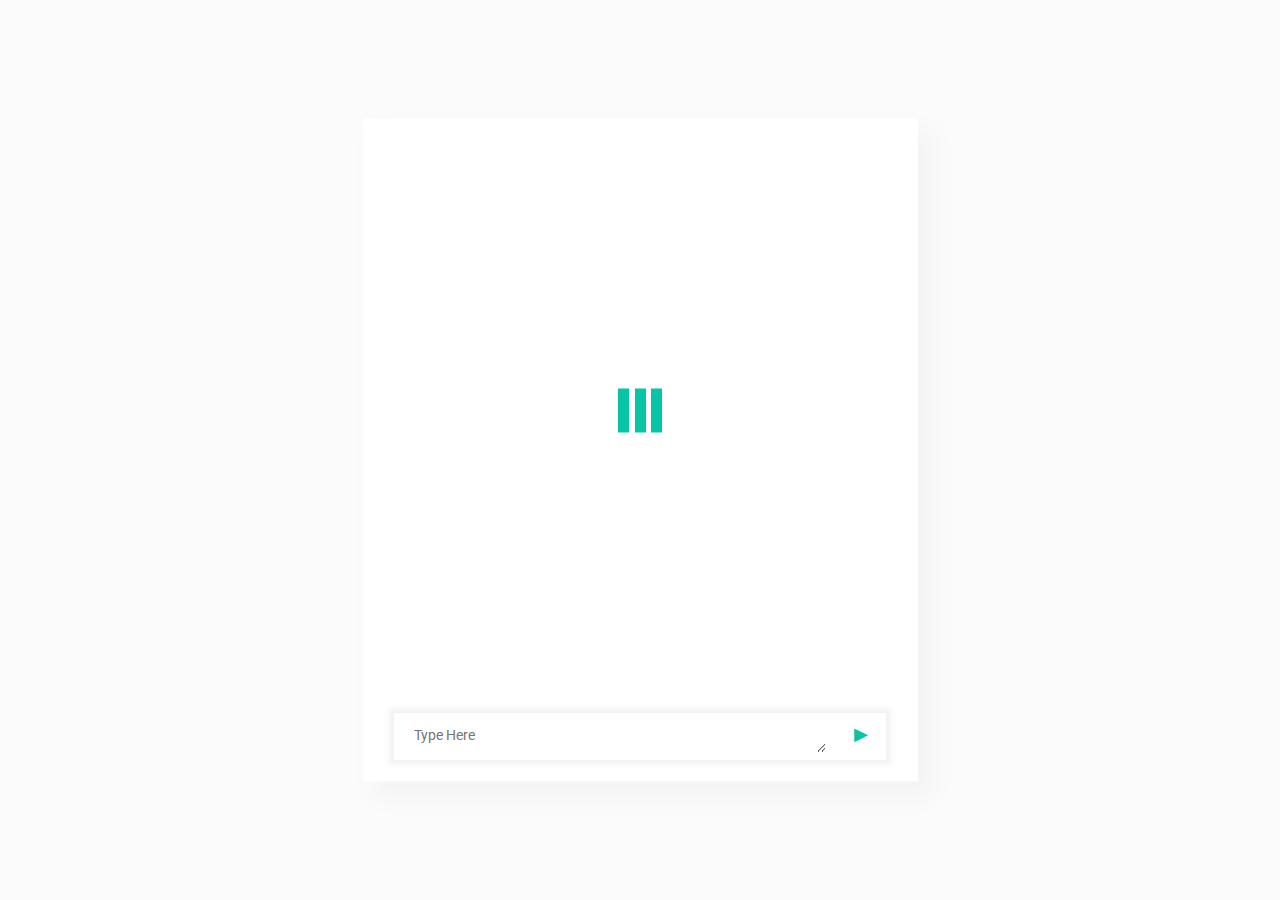
==== chatBot.html @ ba09a5f7 "Added chat box skeletal functions and updated home page to be more welcoming / remove old chat funct" ====
<!DOCTYPE html>
<html lang="en">
<head>
	<title>convForm - example</title>
	<meta charset="UTF-8">
	<meta name="viewport" content="width=device-width, initial-scale=1, maximum-scale=1, minimum-scale=1">
	<link href="https://fonts.googleapis.com/css?family=Roboto" rel="stylesheet">
	<link rel="stylesheet" type="text/css" href="dist/jquery.convform.css">
	<link rel="stylesheet" href="https://maxcdn.bootstrapcdn.com/bootstrap/3.3.7/css/bootstrap.min.css" integrity="sha384-BVYiiSIFeK1dGmJRAkycuHAHRg32OmUcww7on3RYdg4Va+PmSTsz/K68vbdEjh4u" crossorigin="anonymous">
	<link rel="stylesheet" type="text/css" href="demo.css">
</head>
<body>
	<section id="demo">
	    <div class="vertical-align">
	        <div class="container">
	            <div class="row">
	                <div class="col-sm-6 col-sm-offset-3 col-xs-offset-0">
	                    <div class="card no-border">
	                        <div id="chat" class="conv-form-wrapper">
	                            <form action="" method="GET" class="hidden">
	                                <select data-conv-question="Hello! I'm a bot created from a HTML form. Can I show you some features? (this question comes from a select)" name="first-question">
	                                    <option value="yes">Yes</option>
	                                    <option value="sure">Sure!</option>
	                                </select>
	                                <input type="text" name="name" data-conv-question="Alright! First, tell me your full name, please.|Okay! Please, tell me your name first.">
	                                <input type="text" data-conv-question="Howdy, {name}:0! It's a pleasure to meet you. (note that this question doesn't expect any answer)" data-no-answer="true">
	                                <input type="text" data-conv-question="This plugin supports multi-select too. Let's see an example." data-no-answer="true">
	                                <select name="multi[]" data-conv-question="What kind of music do you like?" multiple>
	                                    <option value="Rock">Rock</option>
	                                    <option value="Pop">Pop</option>
	                                    <option value="Country">Country</option>
	                                    <option value="Classic">Classic</option>
	                                </select>
	                                <select name="programmer" data-callback="storeState" data-conv-question="So, are you a programmer? (this question will fork the conversation based on your answer)">
	                                    <option value="yes">Yes</option>
	                                    <option value="no">No</option>
	                                </select>
	                                <div data-conv-fork="programmer">
	                                    <div data-conv-case="yes">
	                                        <input type="text" data-conv-question="A fellow programmer! Cool." data-no-answer="true">
	                                    </div>
	                                    <div data-conv-case="no">
		                                    <select name="thought" data-conv-question="Have you ever thought about learning? Programming is fun!">
		                                    	<option value="yes">Yes</option>
		                                    	<option value="no">No..</option>
		                                    </select>
	                                    </div>
	                                </div>
	                                <input type="text" data-conv-question="convForm also supports regex patterns. Look:" data-no-answer="true">
	                                <input data-conv-question="Type in your e-mail" data-pattern="^[a-zA-Z0-9.!#$%&’*+/=?^_`{|}~-]+@[a-zA-Z0-9-]+\.[a-zA-Z0-9-]+(?:\.[a-zA-Z0-9-]+)*$" id="email" type="email" name="email" required placeholder="What's your e-mail?">
	                                <input data-conv-question="Now tell me a secret (like a password)" type="password" data-minlength="6" id="senha" name="password" required placeholder="password">
									<select data-conv-question="Selects also support callback functions. For example, try one of these:">
											<option value="google" data-callback="google">Google</option>
											<option value="bing" data-callback="bing">Bing</option>
									</select>
	                                <select name="callbackTest" data-conv-question="You can do some cool things with callback functions. Want to rollback to the 'programmer' question before?">
	                                    <option value="yes" data-callback="rollback">Yes</option>
	                                    <option value="no" data-callback="restore">No</option>
	                                </select>
	                                <select data-conv-question="This is it! If you like me, consider donating! If you need support, contact me. When the form gets to the end, the plugin submits it normally, like you had filled it." id="">
	                                    <option value="">Awesome!</option>
	                                </select>
	                            </form>
	                        </div>
	                    </div>
	                </div>
	            </div>
	        </div>
	    </div>
	</section>
	<script type="text/javascript" src="jquery-1.12.3.min.js"></script>
	<script type="text/javascript" src="dist/autosize.min.js"></script>
	<script type="text/javascript" src="dist/jquery.convform.js"></script>

	<script>
		function google(stateWrapper, ready) {
			window.open("https://google.com");
			ready();
		}
		function bing(stateWrapper, ready) {
			window.open("https://bing.com");
			ready();
		}
		var rollbackTo = false;
		var originalState = false;
		function storeState(stateWrapper, ready) {
			rollbackTo = stateWrapper.current;
			console.log("storeState called: ",rollbackTo);
			ready();
		}
		function rollback(stateWrapper, ready) {
			console.log("rollback called: ", rollbackTo, originalState);
			console.log("answers at the time of user input: ", stateWrapper.answers);
			if(rollbackTo!=false) {
				if(originalState==false) {
					originalState = stateWrapper.current.next;
						console.log('stored original state');
				}
				stateWrapper.current.next = rollbackTo;
				console.log('changed current.next to rollbackTo');
			}
			ready();
		}
		function restore(stateWrapper, ready) {
			if(originalState != false) {
				stateWrapper.current.next = originalState;
				console.log('changed current.next to originalState');
			}
			ready();
		}
	</script>
	<script>
		jQuery(function($){
			var convForm = $('#chat').convform();
			console.log(convForm);
		});
	</script>
</body>
</html>
---- demo.css ----
* {
	font-family: 'Roboto', sans-serif;
}
html, body {
	font-size: 16px;
}

section#demo {
	background: #fbfbfb;
    position: relative;
    padding: 0;
    min-height: 100vh;
    transition: height 9999s;
}
.vertical-align {
	position: absolute;
	top: 50%;
	transform: translateY(-50%);
	left: 0;
	width: 100%;
}
.card {
	background: #fff;
    box-shadow: 13px 13px 28px 2px rgba(0, 0, 0, 0.035);
    padding: 7px 15px;
}
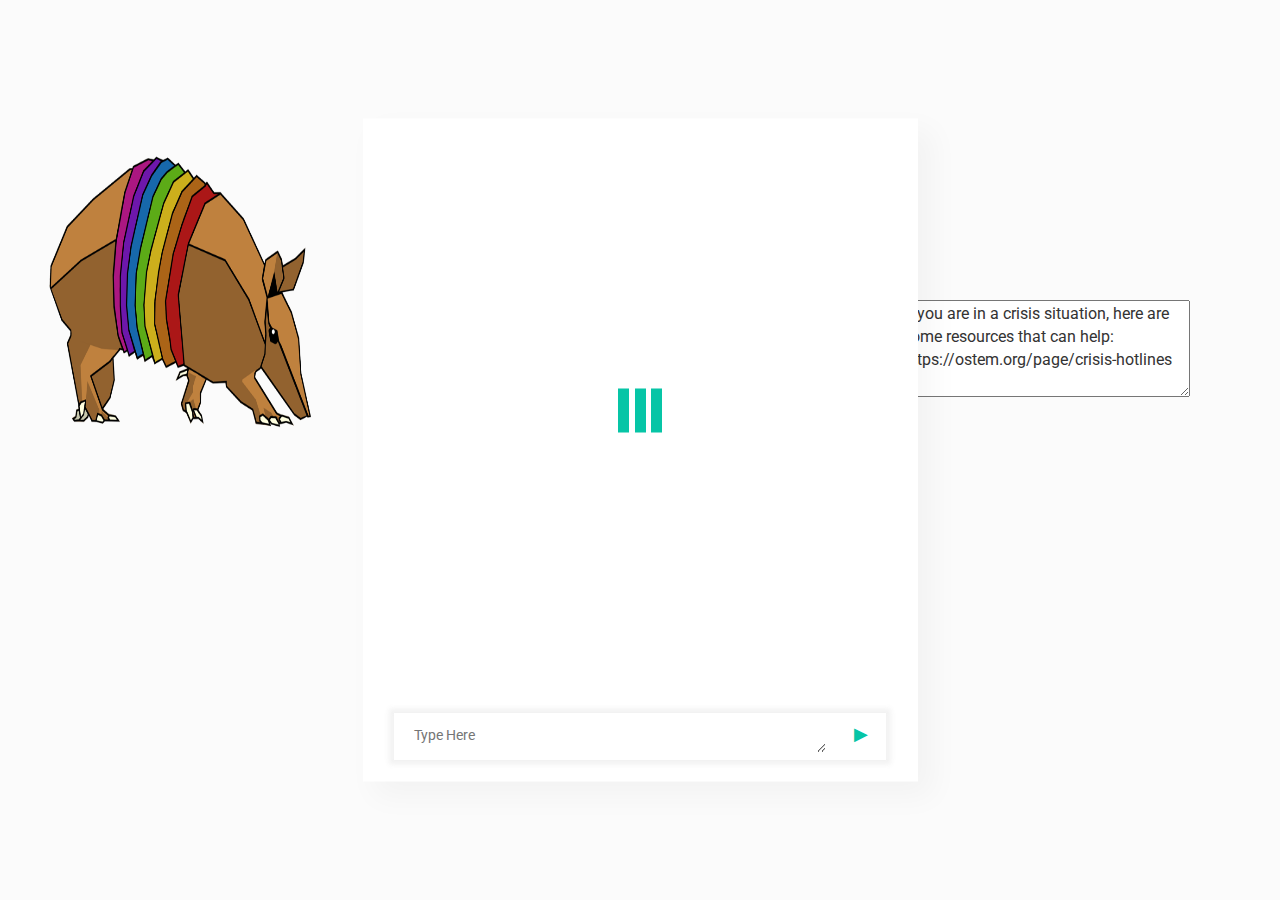
==== commit ecb1c583: "Updated pages to break the chat bot out into separate page. Chat bot is in burgeoning stages" ====
--- a/chatBot.html
+++ b/chatBot.html
@@ -1,7 +1,7 @@
 <!DOCTYPE html>
 <html lang="en">
 <head>
-	<title>convForm - example</title>
+	<title>MillieChat</title>
 	<meta charset="UTF-8">
 	<meta name="viewport" content="width=device-width, initial-scale=1, maximum-scale=1, minimum-scale=1">
 	<link href="https://fonts.googleapis.com/css?family=Roboto" rel="stylesheet">
@@ -11,6 +11,9 @@
 </head>
 <body>
 	<section id="demo">
+		<img style="position:absolute; TOP:150px; LEFT: 0px; WIDTH:450px; HEIGHT:350px" src="images/Millie.png"/>
+		<textarea style="position:absolute; TOP: 300px; LEFT: 900px; WIDTH:290px"rows="4" cols="50" wrap="hard">If you are in a crisis situation, here are some resources that can help: https://ostem.org/page/crisis-hotlines
+		</textarea>
 	    <div class="vertical-align">
 	        <div class="container">
 	            <div class="row">
@@ -18,12 +21,9 @@
 	                    <div class="card no-border">
 	                        <div id="chat" class="conv-form-wrapper">
 	                            <form action="" method="GET" class="hidden">
-	                                <select data-conv-question="Hello! I'm a bot created from a HTML form. Can I show you some features? (this question comes from a select)" name="first-question">
-	                                    <option value="yes">Yes</option>
-	                                    <option value="sure">Sure!</option>
-	                                </select>
-	                                <input type="text" name="name" data-conv-question="Alright! First, tell me your full name, please.|Okay! Please, tell me your name first.">
-	                                <input type="text" data-conv-question="Howdy, {name}:0! It's a pleasure to meet you. (note that this question doesn't expect any answer)" data-no-answer="true">
+	                                <input type="text" name = "question1"data-conv-question="Hi! I'm Millie - have a question? I can help you dig a little deeper.">
+	                                <input type="text" data-conv-question="Hm...let me look into that." data-no-answer="true">
+	                                <input type="text" data-conv-question="Howdy, {name}! It's a pleasure to meet you. (note that this question doesn't expect any answer)" data-no-answer="true">
 	                                <input type="text" data-conv-question="This plugin supports multi-select too. Let's see an example." data-no-answer="true">
 	                                <select name="multi[]" data-conv-question="What kind of music do you like?" multiple>
 	                                    <option value="Rock">Rock</option>
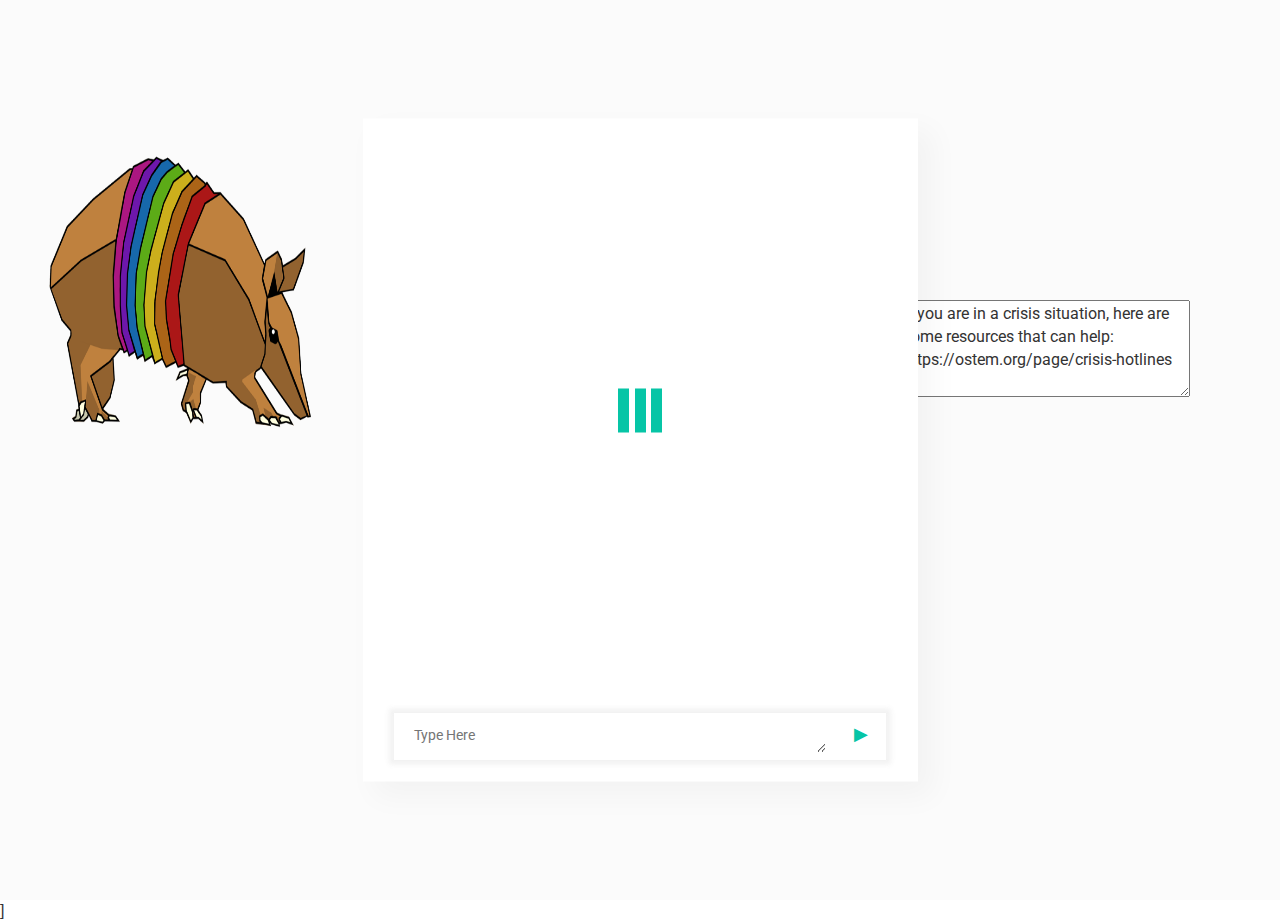
==== commit 411ae828: "Made changes to chatBot to try and make it work. It doesn't" ====
--- a/chatBot.html
+++ b/chatBot.html
@@ -23,6 +23,10 @@
 	                            <form action="" method="GET" class="hidden">
 	                                <input type="text" name = "question1"data-conv-question="Hi! I'm Millie - have a question? I can help you dig a little deeper.">
 	                                <input type="text" data-conv-question="Hm...let me look into that." data-no-answer="true">
+	                                <input type="text" data-conv-question="Here are the results that I found" data-no-answer="true">
+	                                <script>
+	                                parseKeywords('question1');
+	                                </script>
 	                                <input type="text" data-conv-question="Howdy, {name}! It's a pleasure to meet you. (note that this question doesn't expect any answer)" data-no-answer="true">
 	                                <input type="text" data-conv-question="This plugin supports multi-select too. Let's see an example." data-no-answer="true">
 	                                <select name="multi[]" data-conv-question="What kind of music do you like?" multiple>
@@ -70,9 +74,12 @@
 	</section>
 	<script type="text/javascript" src="jquery-1.12.3.min.js"></script>
 	<script type="text/javascript" src="dist/autosize.min.js"></script>
-	<script type="text/javascript" src="dist/jquery.convform.js"></script>
+	<script type="text/javascript" src="dist/jquery.convform.js"></script>]<script src="assets/js/search.js"></script>
 
 	<script>
+		var currKeywords [];
+		var currOrgReturn [];
+		var curretIndex = 0;
 		function google(stateWrapper, ready) {
 			window.open("https://google.com");
 			ready();
@@ -108,6 +115,26 @@
 			}
 			ready();
 		}
+
+		function parseKeywords(keywords) {
+			window.alert('Fucking work please');
+			var words = keywords.split(" ");
+			for (var i = 0; i < words.length; i += 1) {
+				var foundWord = get_indices(words[i]);
+				if (foundWord) {
+					currKeywords[currentIndex] = words[i];
+					currentIndex += 1;
+				}
+			}
+			ready();
+		}
+
+		function findResources(stateWrapper, ready) {
+			for (var i = 0; i<currKeywords.length; i+=1) {
+				get_indices(currKeywords[i]);
+			}
+			sessionStorage.setItem("results", currOrgReturn);
+		}
 	</script>
 	<script>
 		jQuery(function($){
@@ -115,5 +142,6 @@
 			console.log(convForm);
 		});
 	</script>
+
 </body>
 </html>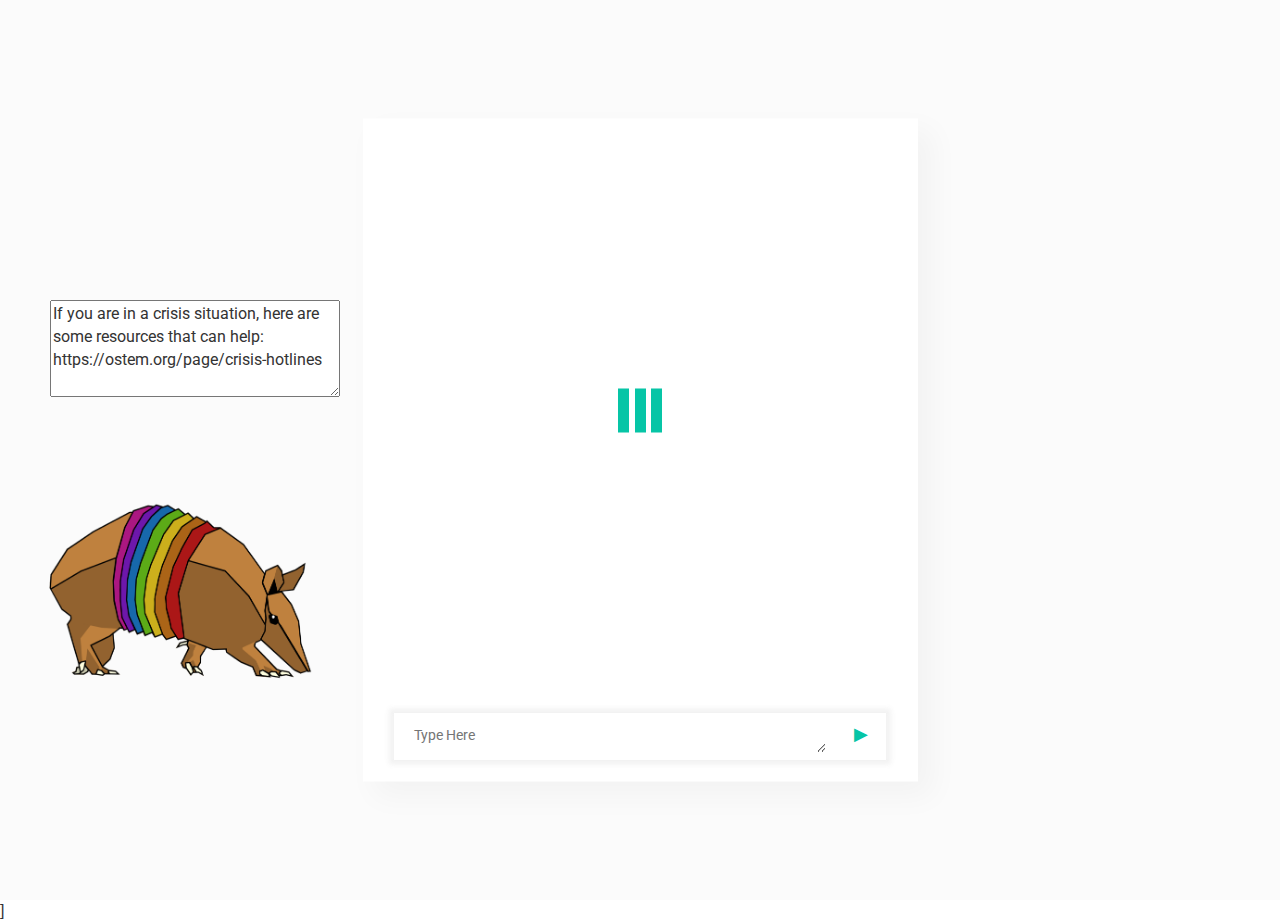
==== commit 953b51f2: "Made chatbot page look a little better" ====
--- a/chatBot.html
+++ b/chatBot.html
@@ -11,8 +11,8 @@
 </head>
 <body>
 	<section id="demo">
-		<img style="position:absolute; TOP:150px; LEFT: 0px; WIDTH:450px; HEIGHT:350px" src="images/Millie.png"/>
-		<textarea style="position:absolute; TOP: 300px; LEFT: 900px; WIDTH:290px"rows="4" cols="50" wrap="hard">If you are in a crisis situation, here are some resources that can help: https://ostem.org/page/crisis-hotlines
+		<img style="position:absolute; TOP:500px; LEFT: 0px; WIDTH:450px; HEIGHT:225px" src="images/Millie.png"/>
+		<textarea style="position:relative; TOP: 300px; LEFT: 50px; WIDTH:290px"rows="4" cols="50" wrap="hard">If you are in a crisis situation, here are some resources that can help: https://ostem.org/page/crisis-hotlines
 		</textarea>
 	    <div class="vertical-align">
 	        <div class="container">
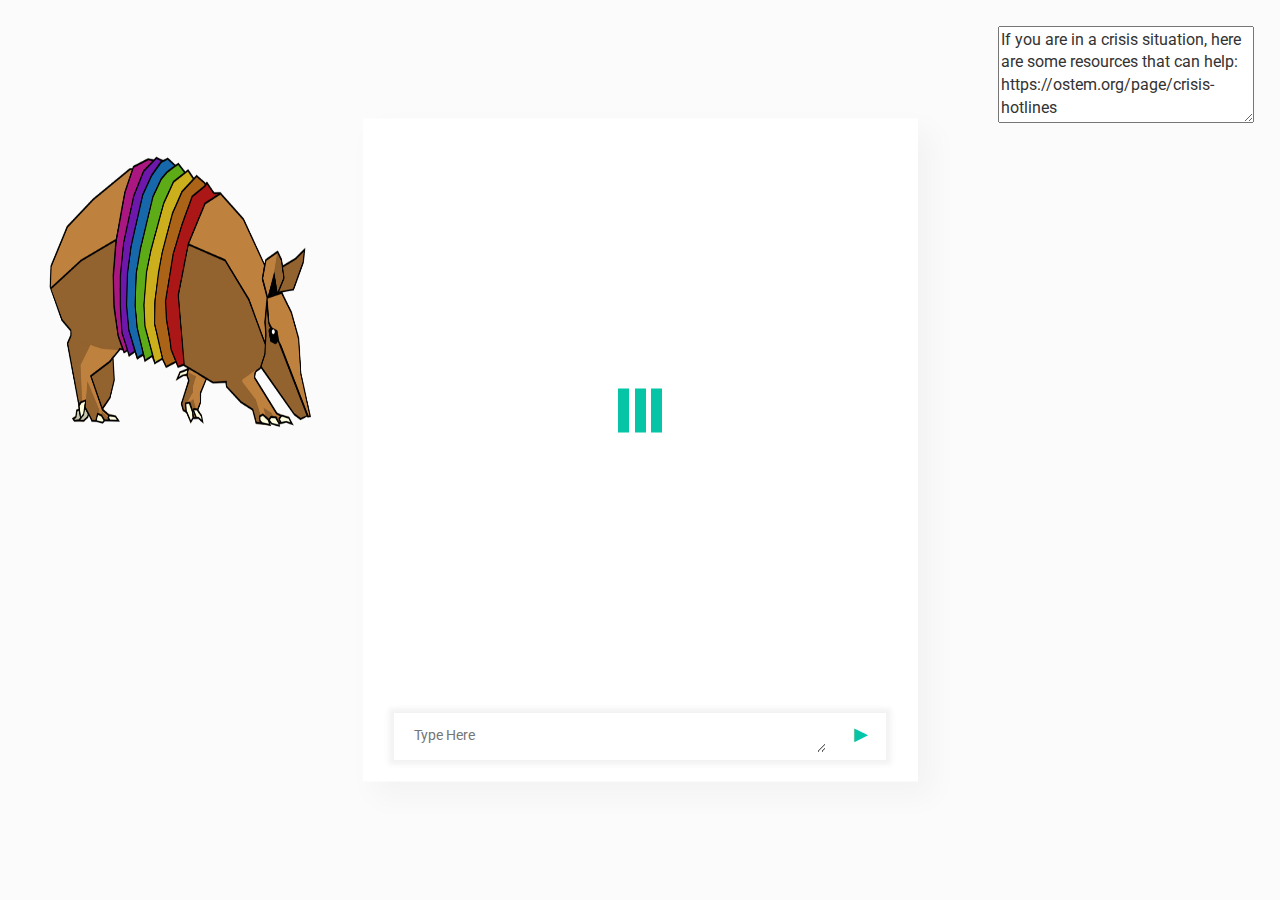
==== commit fe9f20a8: "bot hacking" ====
--- a/chatBot.html
+++ b/chatBot.html
@@ -8,11 +8,91 @@
 	<link rel="stylesheet" type="text/css" href="dist/jquery.convform.css">
 	<link rel="stylesheet" href="https://maxcdn.bootstrapcdn.com/bootstrap/3.3.7/css/bootstrap.min.css" integrity="sha384-BVYiiSIFeK1dGmJRAkycuHAHRg32OmUcww7on3RYdg4Va+PmSTsz/K68vbdEjh4u" crossorigin="anonymous">
 	<link rel="stylesheet" type="text/css" href="demo.css">
+
+	<script type="text/javascript" src="jquery-1.12.3.min.js"></script>
+	<script type="text/javascript" src="dist/autosize.min.js"></script>
+	<script type="text/javascript" src="dist/jquery.convform.js"></script>
+	<script src="assets/js/search.js"></script>
+
+	<script>
+
+	</script>
+	<script>
+		jQuery(function($){
+			var convForm = $('#chat').convform();
+			console.log(convForm);
+		});
+	</script>
 </head>
+
+<script>
+	var currKeywords = [];
+    var currOrgReturn = [];
+    var currentIndex = 0;
+    function google(stateWrapper, ready) {
+      window.open("https://google.com");
+      // ready();
+    }
+    function bing(stateWrapper, ready) {
+      window.open("https://bing.com");
+      // ready();
+    }
+    var rollbackTo = false;
+    var originalState = false;
+    function storeState(stateWrapper, ready) {
+      rollbackTo = stateWrapper.current;
+      console.log("storeState called: ",rollbackTo);
+      // ready();
+    }
+    function rollback(stateWrapper, ready) {
+      console.log("rollback called: ", rollbackTo, originalState);
+      console.log("answers at the time of user input: ", stateWrapper.answers);
+      if(rollbackTo!=false) {
+        if(originalState==false) {
+          originalState = stateWrapper.current.next;
+            console.log('stored original state');
+        }
+        stateWrapper.current.next = rollbackTo;
+        console.log('changed current.next to rollbackTo');
+      }
+      // ready();
+    }
+    function restore(stateWrapper, ready) {
+      if(originalState != false) {
+        stateWrapper.current.next = originalState;
+        console.log('changed current.next to originalState');
+      }
+      // ready();
+    }
+
+    function parseKeywords(stateWrapper, ready) {
+      window.alert('Fucking work please');
+      keywords = $("input[name=question1]").val();
+      console.log(keywords);
+      var words = keywords.split(" ");
+      for (var i = 0; i < words.length; i += 1) {
+        var foundWord = get_indices(words[i]);
+        if (foundWord) {
+          currKeywords[currentIndex] = words[i];
+          currentIndex += 1;
+        }
+      }
+      // ready();
+    }
+
+    function findResources(stateWrapper, ready) {
+      for (var i = 0; i<currKeywords.length; i+=1) {
+        get_indices(currKeywords[i]);
+      }
+      sessionStorage.setItem("results", currOrgReturn);
+    }
+
+</script>
+
 <body>
 	<section id="demo">
-		<img style="position:absolute; TOP:500px; LEFT: 0px; WIDTH:450px; HEIGHT:225px" src="images/Millie.png"/>
-		<textarea style="position:relative; TOP: 300px; LEFT: 50px; WIDTH:290px"rows="4" cols="50" wrap="hard">If you are in a crisis situation, here are some resources that can help: https://ostem.org/page/crisis-hotlines
+		<img style="position:absolute; TOP:150px; LEFT: 0px; WIDTH:450px; HEIGHT:350px" src="images/Millie.png"/>
+		<textarea style="float: right; margin: 2%; position: relative; width: 20%; display: block;"rows="4" cols="50" wrap="hard">If you are in a crisis situation, here are some resources that can help: https://ostem.org/page/crisis-hotlines
 		</textarea>
 	    <div class="vertical-align">
 	        <div class="container">
@@ -20,37 +100,17 @@
 	                <div class="col-sm-6 col-sm-offset-3 col-xs-offset-0">
 	                    <div class="card no-border">
 	                        <div id="chat" class="conv-form-wrapper">
-	                            <form action="" method="GET" class="hidden">
-	                                <input type="text" name = "question1"data-conv-question="Hi! I'm Millie - have a question? I can help you dig a little deeper.">
+	                            <form method="GET" class="hidden">
+	                            	<form action="parseKeywords()" method="GET" class="hidden">
+	                                	<input type="text"  name = "question1" data-conv-question="Hi! I'm Millie - have a question? I can help you dig a little deeper." data-call-back="parseKeywords">
+	                                </form>
 	                                <input type="text" data-conv-question="Hm...let me look into that." data-no-answer="true">
-	                                <input type="text" data-conv-question="Here are the results that I found" data-no-answer="true">
-	                                <script>
+	                                <input type="text" data-conv-question="Here are the results that I found for 'housing'" data-no-answer="true">
+									<!--<script>
 	                                parseKeywords('question1');
-	                                </script>
-	                                <input type="text" data-conv-question="Howdy, {name}! It's a pleasure to meet you. (note that this question doesn't expect any answer)" data-no-answer="true">
-	                                <input type="text" data-conv-question="This plugin supports multi-select too. Let's see an example." data-no-answer="true">
-	                                <select name="multi[]" data-conv-question="What kind of music do you like?" multiple>
-	                                    <option value="Rock">Rock</option>
-	                                    <option value="Pop">Pop</option>
-	                                    <option value="Country">Country</option>
-	                                    <option value="Classic">Classic</option>
-	                                </select>
-	                                <select name="programmer" data-callback="storeState" data-conv-question="So, are you a programmer? (this question will fork the conversation based on your answer)">
-	                                    <option value="yes">Yes</option>
-	                                    <option value="no">No</option>
-	                                </select>
-	                                <div data-conv-fork="programmer">
-	                                    <div data-conv-case="yes">
-	                                        <input type="text" data-conv-question="A fellow programmer! Cool." data-no-answer="true">
-	                                    </div>
-	                                    <div data-conv-case="no">
-		                                    <select name="thought" data-conv-question="Have you ever thought about learning? Programming is fun!">
-		                                    	<option value="yes">Yes</option>
-		                                    	<option value="no">No..</option>
-		                                    </select>
-	                                    </div>
-	                                </div>
-	                                <input type="text" data-conv-question="convForm also supports regex patterns. Look:" data-no-answer="true">
+	                                </script> -->
+	                                
+<!-- 	                                <input type="text" data-conv-question="convForm also supports regex patterns. Look:" data-no-answer="true">
 	                                <input data-conv-question="Type in your e-mail" data-pattern="^[a-zA-Z0-9.!#$%&’*+/=?^_`{|}~-]+@[a-zA-Z0-9-]+\.[a-zA-Z0-9-]+(?:\.[a-zA-Z0-9-]+)*$" id="email" type="email" name="email" required placeholder="What's your e-mail?">
 	                                <input data-conv-question="Now tell me a secret (like a password)" type="password" data-minlength="6" id="senha" name="password" required placeholder="password">
 									<select data-conv-question="Selects also support callback functions. For example, try one of these:">
@@ -60,8 +120,25 @@
 	                                <select name="callbackTest" data-conv-question="You can do some cool things with callback functions. Want to rollback to the 'programmer' question before?">
 	                                    <option value="yes" data-callback="rollback">Yes</option>
 	                                    <option value="no" data-callback="restore">No</option>
-	                                </select>
-	                                <select data-conv-question="This is it! If you like me, consider donating! If you need support, contact me. When the form gets to the end, the plugin submits it normally, like you had filled it." id="">
+	                                </select> -->
+	                                <select data-conv-question="<ul>
+																	<li> <a href='http://www.aidshelp.org' target='_blank'>AIDS Foundation Houston, Inc.</a></li>
+																	<li> <a href='http://www.brentwoodfoundation.org' target='_blank'>Brentwood Community Foundation - Project WAITT</a></li>
+																	<li> <a href='http://www.montrosecenter.org/hub/' target='_blank'>Montrose Center</a></li>
+																	<li> <a href='https://www.montrosegraceplace.org/' target='_blank'>Montrose Grace Place</a></li>
+																	<li> <a href='http://brentwoodfoundation.org/our-programs/project-waitt/' target='_blank'>Project WAITT</a></li>
+																	<li> <a href='http://www.tgctr.org' target='_blank'>Transgender Foundation of America - Houston</a></li>
+																	<li> <a href='http://www.covenanthousetx.org/' target='_blank'>Covenant House</a></li>
+																	<li> <a href='http://crossroadsatparkplace.org/' target='_blank'>Crossroads at Park Place</a></li>
+																	<li> <a href='https://npin.cdc.gov/featured-partner/houston-area-community-services-inc-hacs' target='_blank'>Houston Area Community Services (HACS)</a></li>
+																	<li> <a href='https://hcps.harriscountytx.gov/' target='_blank'>Harris County Protective Services\nfor Children and Adults</a></li>
+																	<li> <a href='http://salvationarmyhouston.org/' target='_blank'>Salvation Army</a></li>
+																	<li> <a href='http://salvationarmyhouston.org/yarc/' target='_blank'>Young Adult Resource Center YARC</a></li>
+																	<li> <a href='http://salvationarmyhouston.org/harbor-light/' target='_blank'>Harbor Light Center & Red Shield</a></li>
+																	<li> <a href='http://salvationarmyhouston.org/family-residence/' target='_blank'>Family Residence</a></li>
+																	<li> <a href='https://www.searchhomeless.org/' target='_blank'>SEARCH Resource Center</a></li>
+																	<li> <a href='http://www.standupforkids.org/Houston' target='_blank'>Stand Up for Kids at The Haven Center</a></li>
+																	</ ul>" id="">
 	                                    <option value="">Awesome!</option>
 	                                </select>
 	                            </form>
@@ -72,76 +149,7 @@
 	        </div>
 	    </div>
 	</section>
-	<script type="text/javascript" src="jquery-1.12.3.min.js"></script>
-	<script type="text/javascript" src="dist/autosize.min.js"></script>
-	<script type="text/javascript" src="dist/jquery.convform.js"></script>]<script src="assets/js/search.js"></script>
 
-	<script>
-		var currKeywords [];
-		var currOrgReturn [];
-		var curretIndex = 0;
-		function google(stateWrapper, ready) {
-			window.open("https://google.com");
-			ready();
-		}
-		function bing(stateWrapper, ready) {
-			window.open("https://bing.com");
-			ready();
-		}
-		var rollbackTo = false;
-		var originalState = false;
-		function storeState(stateWrapper, ready) {
-			rollbackTo = stateWrapper.current;
-			console.log("storeState called: ",rollbackTo);
-			ready();
-		}
-		function rollback(stateWrapper, ready) {
-			console.log("rollback called: ", rollbackTo, originalState);
-			console.log("answers at the time of user input: ", stateWrapper.answers);
-			if(rollbackTo!=false) {
-				if(originalState==false) {
-					originalState = stateWrapper.current.next;
-						console.log('stored original state');
-				}
-				stateWrapper.current.next = rollbackTo;
-				console.log('changed current.next to rollbackTo');
-			}
-			ready();
-		}
-		function restore(stateWrapper, ready) {
-			if(originalState != false) {
-				stateWrapper.current.next = originalState;
-				console.log('changed current.next to originalState');
-			}
-			ready();
-		}
-
-		function parseKeywords(keywords) {
-			window.alert('Fucking work please');
-			var words = keywords.split(" ");
-			for (var i = 0; i < words.length; i += 1) {
-				var foundWord = get_indices(words[i]);
-				if (foundWord) {
-					currKeywords[currentIndex] = words[i];
-					currentIndex += 1;
-				}
-			}
-			ready();
-		}
-
-		function findResources(stateWrapper, ready) {
-			for (var i = 0; i<currKeywords.length; i+=1) {
-				get_indices(currKeywords[i]);
-			}
-			sessionStorage.setItem("results", currOrgReturn);
-		}
-	</script>
-	<script>
-		jQuery(function($){
-			var convForm = $('#chat').convform();
-			console.log(convForm);
-		});
-	</script>
 
 </body>
 </html>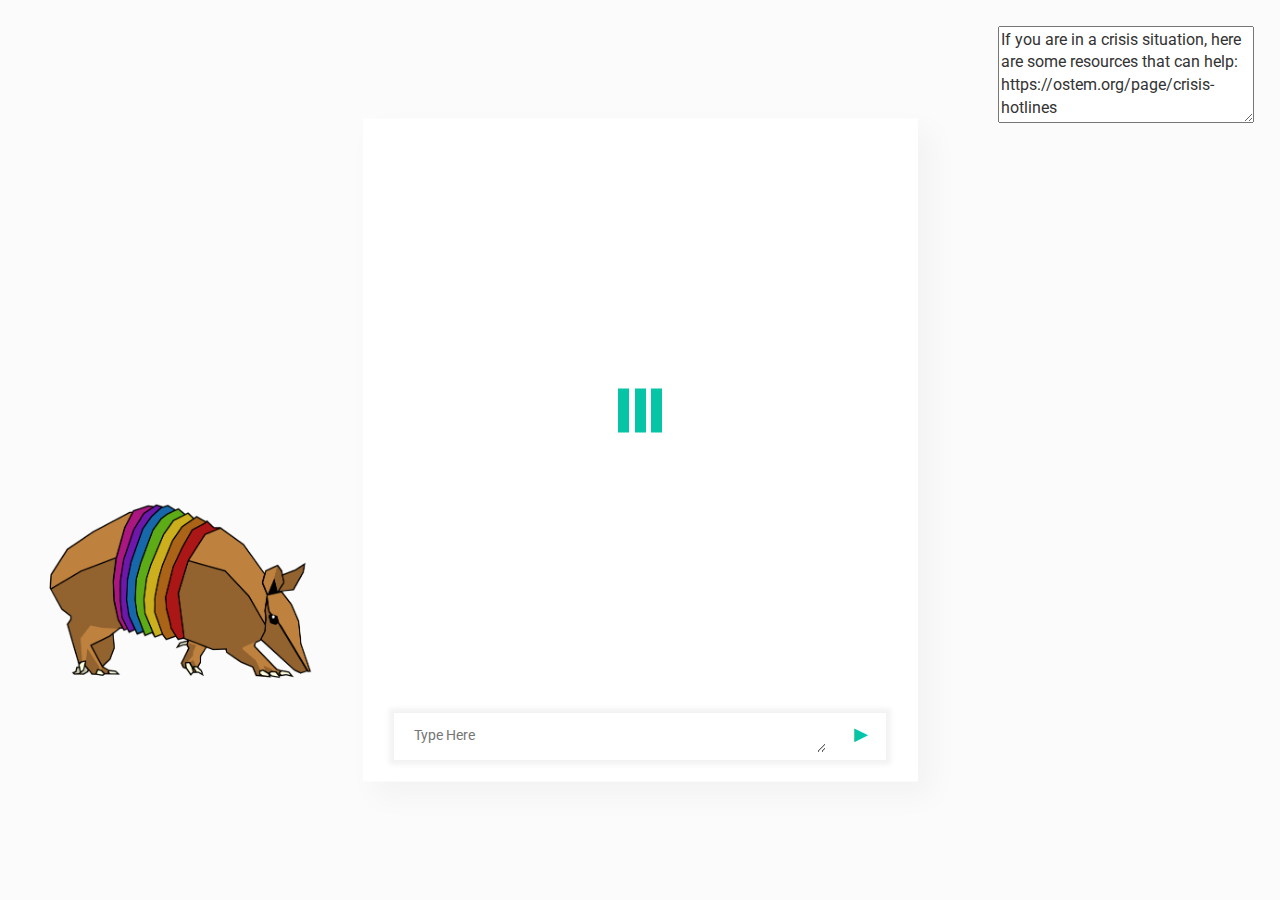
==== commit b52ac95c: "Aesthetics pt 2" ====
--- a/chatBot.html
+++ b/chatBot.html
@@ -91,7 +91,7 @@
 
 <body>
 	<section id="demo">
-		<img style="position:absolute; TOP:150px; LEFT: 0px; WIDTH:450px; HEIGHT:350px" src="images/Millie.png"/>
+		<img style="position:absolute; TOP:500px; LEFT: 0px; WIDTH:450px; HEIGHT:225px" src="images/Millie.png"/>
 		<textarea style="float: right; margin: 2%; position: relative; width: 20%; display: block;"rows="4" cols="50" wrap="hard">If you are in a crisis situation, here are some resources that can help: https://ostem.org/page/crisis-hotlines
 		</textarea>
 	    <div class="vertical-align">
